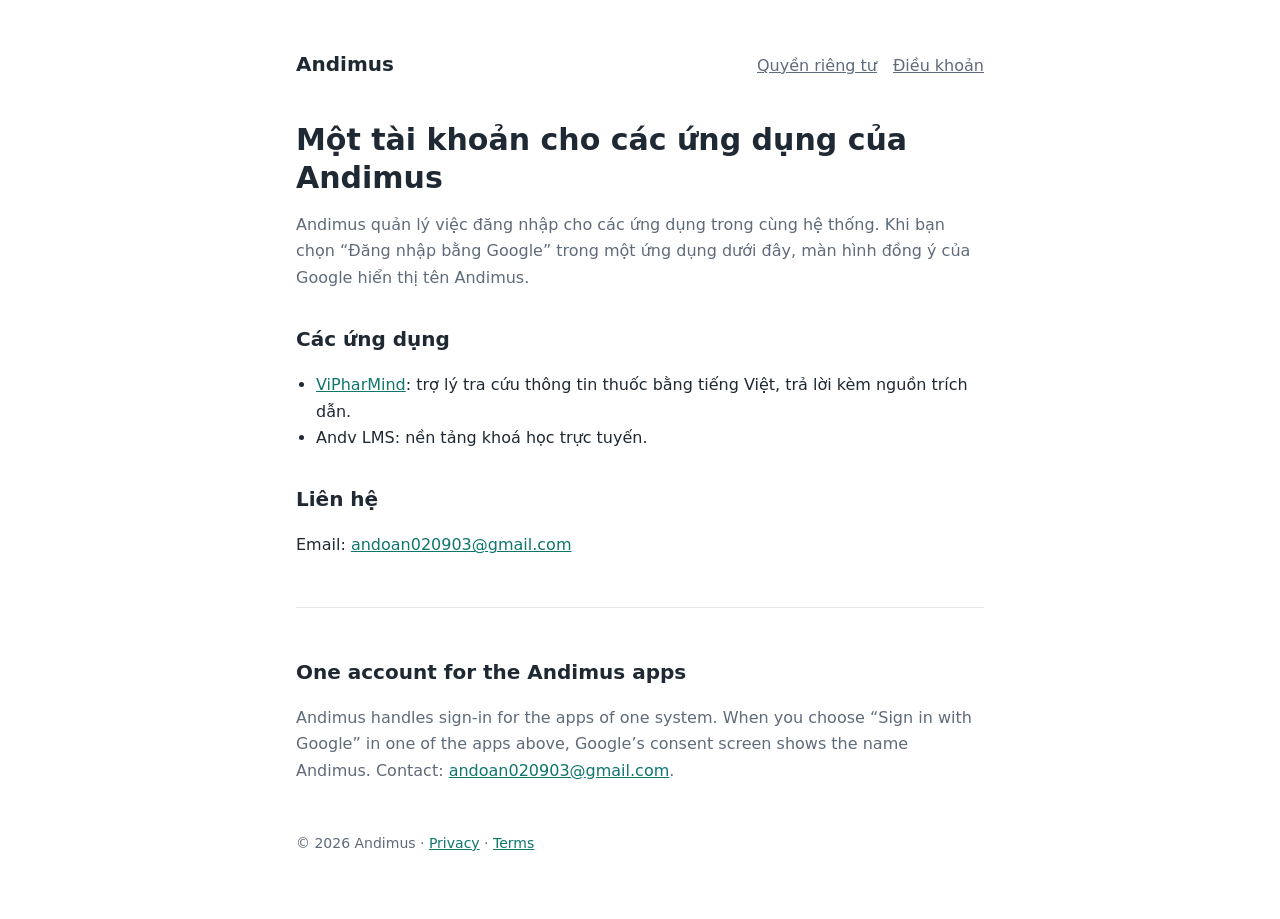
==== index.html @ a6ebb5c6 "feat: Andimus home, privacy and terms pages for the Google consent screen" ====
<!doctype html>
<html lang="vi">
<head>
  <meta charset="utf-8">
  <meta name="viewport" content="width=device-width, initial-scale=1">
  <title>Andimus</title>
  <meta name="description" content="Andimus là tài khoản dùng chung cho các ứng dụng ViPharMind và Andv LMS.">
  <link rel="stylesheet" href="/styles.css">
</head>
<body>
<main>
  <header>
    <a class="brand" href="/">Andimus</a>
    <nav><a href="/privacy">Quyền riêng tư</a><a href="/terms">Điều khoản</a></nav>
  </header>

  <h1>Một tài khoản cho các ứng dụng của Andimus</h1>
  <p class="muted">Andimus quản lý việc đăng nhập cho các ứng dụng trong cùng hệ thống. Khi bạn chọn “Đăng nhập bằng Google” trong một ứng dụng dưới đây, màn hình đồng ý của Google hiển thị tên Andimus.</p>

  <h2>Các ứng dụng</h2>
  <ul>
    <li><a href="https://vipharmind.vercel.app">ViPharMind</a>: trợ lý tra cứu thông tin thuốc bằng tiếng Việt, trả lời kèm nguồn trích dẫn.</li>
    <li>Andv LMS: nền tảng khoá học trực tuyến.</li>
  </ul>

  <h2>Liên hệ</h2>
  <p>Email: <a href="mailto:andoan020903@gmail.com">andoan020903@gmail.com</a></p>

  <hr>

  <h2 lang="en">One account for the Andimus apps</h2>
  <p lang="en" class="muted">Andimus handles sign-in for the apps of one system. When you choose “Sign in with Google” in one of the apps above, Google’s consent screen shows the name Andimus. Contact: <a href="mailto:andoan020903@gmail.com">andoan020903@gmail.com</a>.</p>

  <footer>© 2026 Andimus · <a href="/privacy">Privacy</a> · <a href="/terms">Terms</a></footer>
</main>
</body>
</html>
---- styles.css ----
:root {
  --bg: #ffffff;
  --fg: #1f2933;
  --muted: #5f6b7a;
  --line: #e4e7eb;
  --accent: #0f766e;
}
@media (prefers-color-scheme: dark) {
  :root {
    --bg: #111418;
    --fg: #e6e9ed;
    --muted: #9aa5b1;
    --line: #2a3038;
    --accent: #5eead4;
  }
}
* { box-sizing: border-box; }
body {
  margin: 0;
  background: var(--bg);
  color: var(--fg);
  font: 16px/1.65 system-ui, -apple-system, "Segoe UI", Roboto, sans-serif;
}
main { max-width: 720px; margin: 0 auto; padding: 48px 16px 64px; }
header { display: flex; justify-content: space-between; align-items: baseline; gap: 16px; flex-wrap: wrap; }
header a.brand { font-weight: 700; font-size: 20px; color: var(--fg); text-decoration: none; }
nav a { color: var(--muted); margin-left: 16px; }
nav a:first-child { margin-left: 0; }
h1 { font-size: 30px; line-height: 1.25; margin: 40px 0 8px; }
h2 { font-size: 20px; margin: 32px 0 8px; }
p, li { color: var(--fg); }
.muted { color: var(--muted); }
a { color: var(--accent); }
ul { padding-left: 20px; }
hr { border: 0; border-top: 1px solid var(--line); margin: 48px 0; }
footer { margin-top: 48px; color: var(--muted); font-size: 14px; }
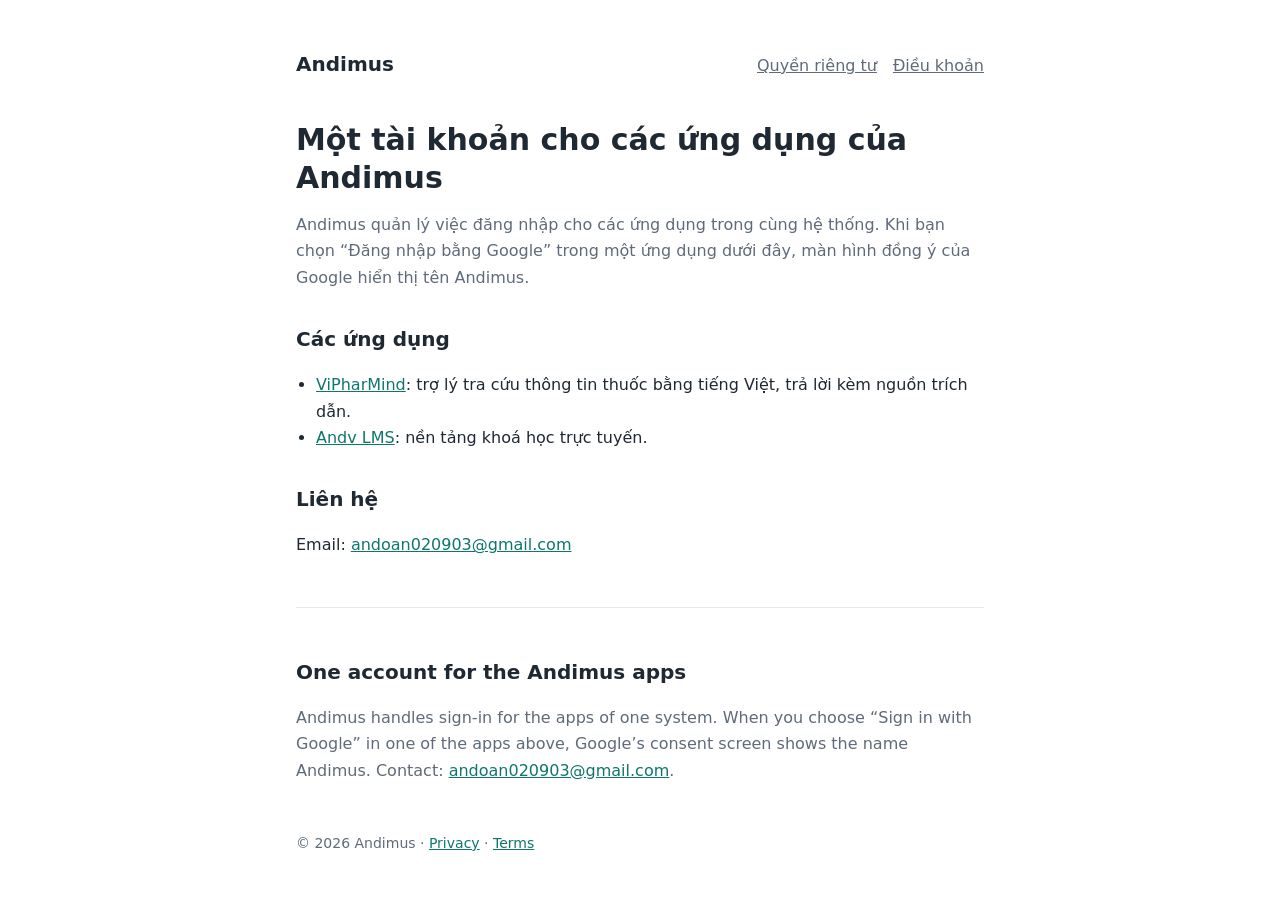
==== commit a435b7fd: "feat: link the deployed Andv LMS" ====
--- a/index.html
+++ b/index.html
@@ -20,7 +20,7 @@
   <h2>Các ứng dụng</h2>
   <ul>
     <li><a href="https://vipharmind.vercel.app">ViPharMind</a>: trợ lý tra cứu thông tin thuốc bằng tiếng Việt, trả lời kèm nguồn trích dẫn.</li>
-    <li>Andv LMS: nền tảng khoá học trực tuyến.</li>
+    <li><a href="https://andv-lms.vercel.app">Andv LMS</a>: nền tảng khoá học trực tuyến.</li>
   </ul>
 
   <h2>Liên hệ</h2>
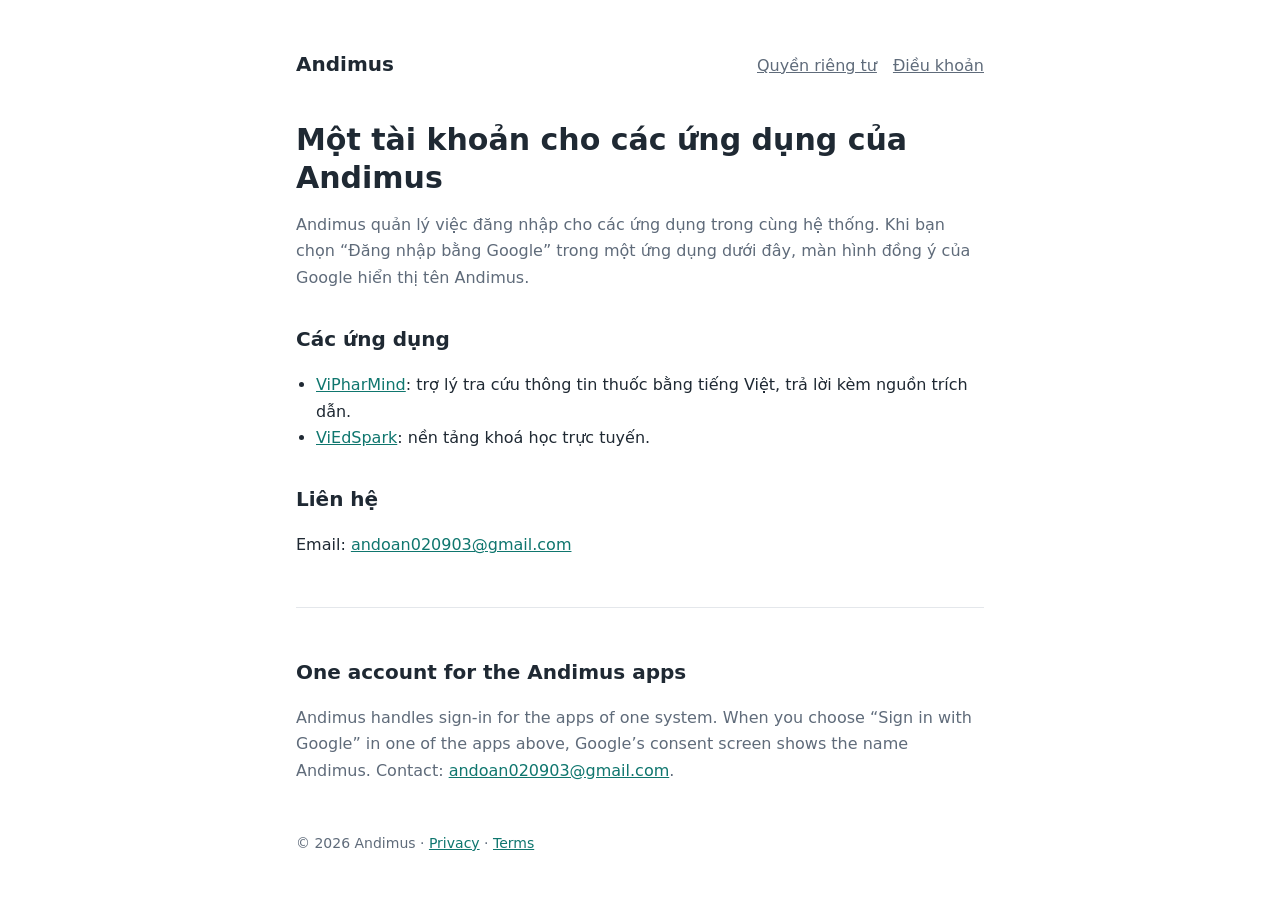
==== commit 7edd5b09: "chore: Andv LMS is now ViEdSpark" ====
--- a/index.html
+++ b/index.html
@@ -4,7 +4,7 @@
   <meta charset="utf-8">
   <meta name="viewport" content="width=device-width, initial-scale=1">
   <title>Andimus</title>
-  <meta name="description" content="Andimus là tài khoản dùng chung cho các ứng dụng ViPharMind và Andv LMS.">
+  <meta name="description" content="Andimus là tài khoản dùng chung cho các ứng dụng ViPharMind và ViEdSpark.">
   <link rel="stylesheet" href="/styles.css">
 </head>
 <body>
@@ -20,7 +20,7 @@
   <h2>Các ứng dụng</h2>
   <ul>
     <li><a href="https://vipharmind.vercel.app">ViPharMind</a>: trợ lý tra cứu thông tin thuốc bằng tiếng Việt, trả lời kèm nguồn trích dẫn.</li>
-    <li><a href="https://andv-lms.vercel.app">Andv LMS</a>: nền tảng khoá học trực tuyến.</li>
+    <li><a href="https://viedspark.vercel.app">ViEdSpark</a>: nền tảng khoá học trực tuyến.</li>
   </ul>
 
   <h2>Liên hệ</h2>
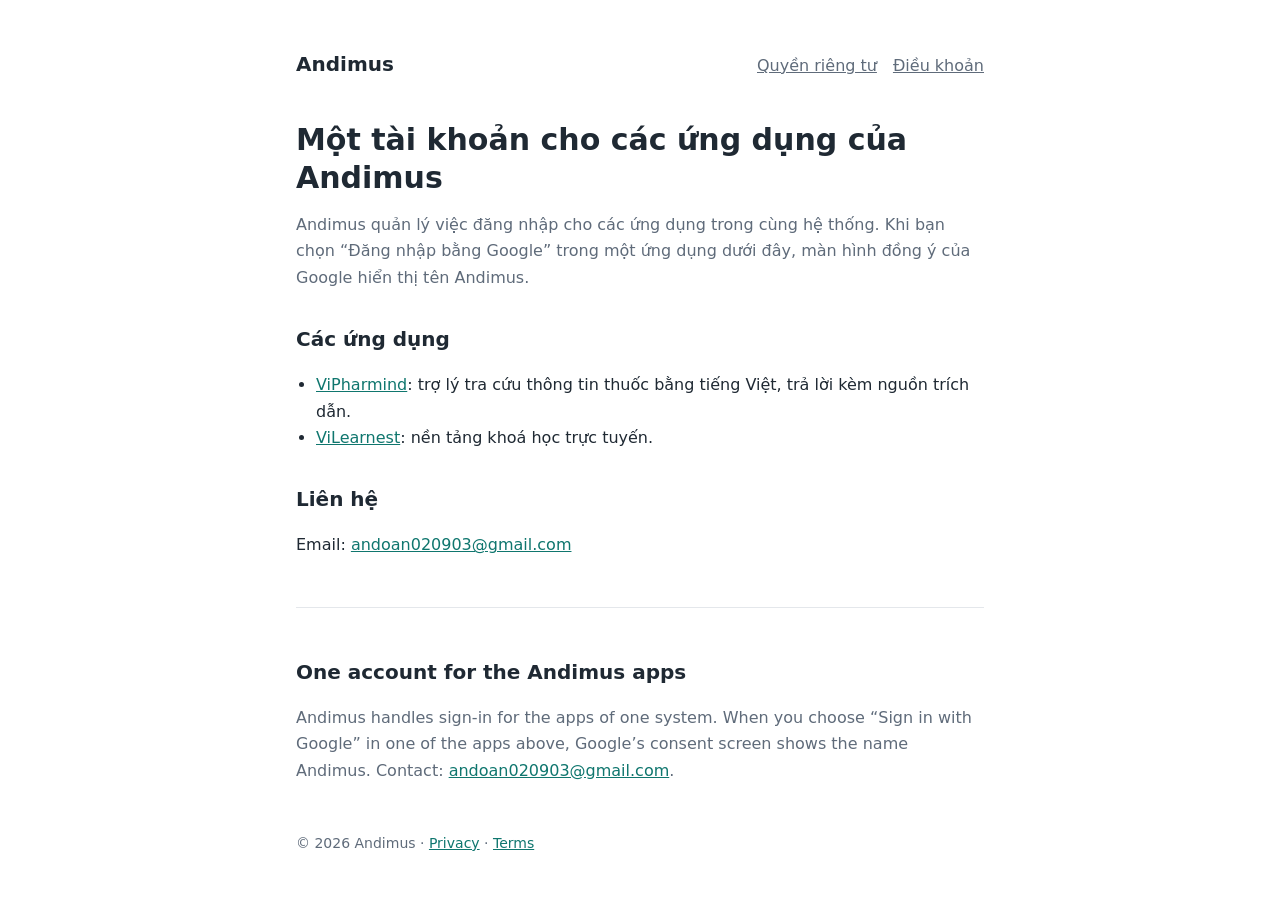
==== commit 67c08ff9: "chore: ViPharmind and ViLearnest are the app names" ====
--- a/index.html
+++ b/index.html
@@ -4,7 +4,7 @@
   <meta charset="utf-8">
   <meta name="viewport" content="width=device-width, initial-scale=1">
   <title>Andimus</title>
-  <meta name="description" content="Andimus là tài khoản dùng chung cho các ứng dụng ViPharMind và ViEdSpark.">
+  <meta name="description" content="Andimus là tài khoản dùng chung cho các ứng dụng ViPharmind và ViLearnest.">
   <link rel="stylesheet" href="/styles.css">
 </head>
 <body>
@@ -19,8 +19,8 @@
 
   <h2>Các ứng dụng</h2>
   <ul>
-    <li><a href="https://vipharmind.vercel.app">ViPharMind</a>: trợ lý tra cứu thông tin thuốc bằng tiếng Việt, trả lời kèm nguồn trích dẫn.</li>
-    <li><a href="https://viedspark.vercel.app">ViEdSpark</a>: nền tảng khoá học trực tuyến.</li>
+    <li><a href="https://vipharmind.vercel.app">ViPharmind</a>: trợ lý tra cứu thông tin thuốc bằng tiếng Việt, trả lời kèm nguồn trích dẫn.</li>
+    <li><a href="https://vilearnest.vercel.app">ViLearnest</a>: nền tảng khoá học trực tuyến.</li>
   </ul>
 
   <h2>Liên hệ</h2>
